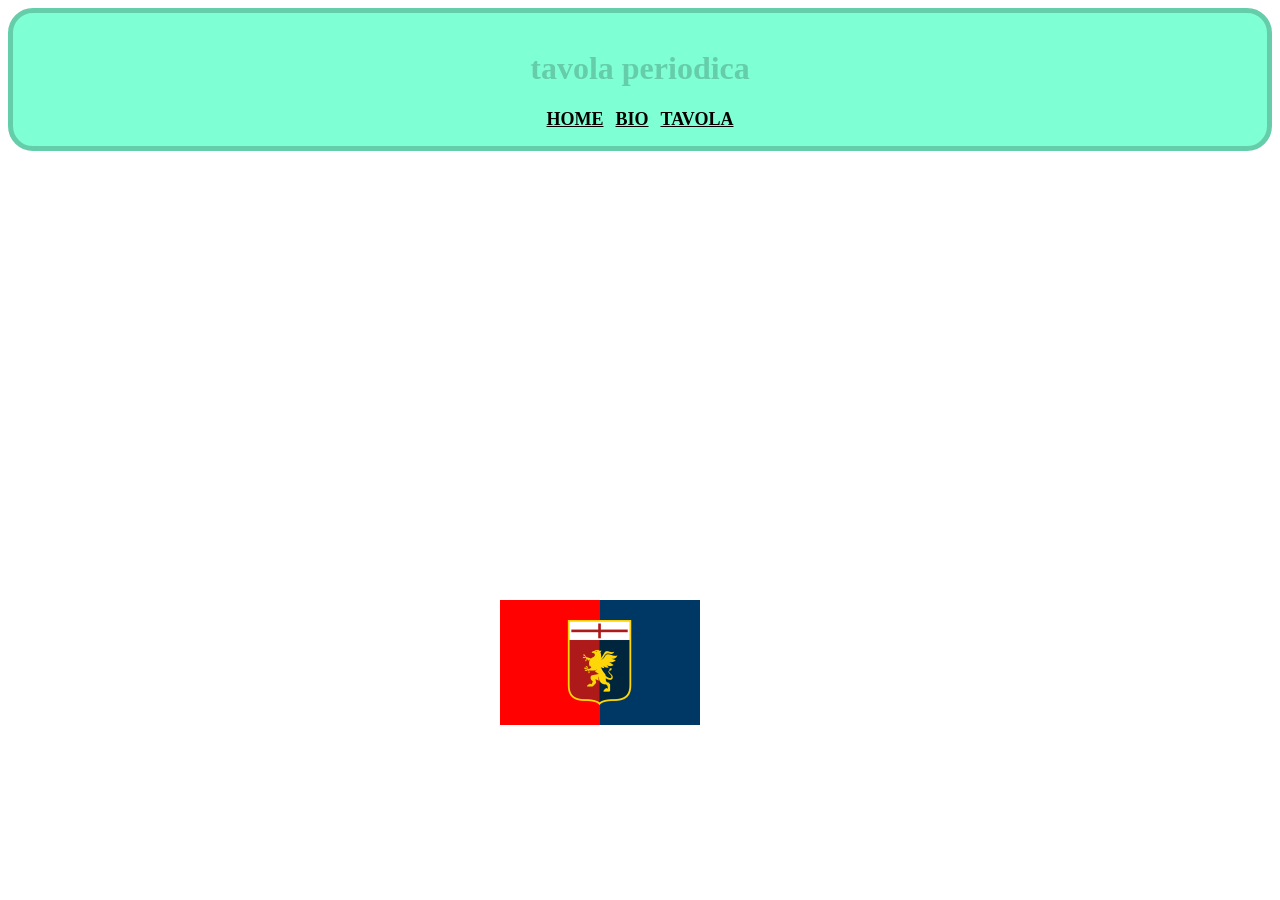
==== tavola.html @ a8ebb0de "ho aggiunto css" ====
<!DOCTYPE html>
<html lang="en">
<head>
    <meta charset="UTF-8">
    <meta name="viewport" content="width=device-width, initial-scale=1.0">
    <title>Document</title>
    <link rel="stylesheet" href="style.css">
</head>
<body>
    <header class="intestazione">
<h1>tavola periodica</h1>
<nav>
    <a class="link-navigazione" href="index.html">HOME</a>
    <a class="link-navigazione" href="bio.html">BIO</a>
    <a class="link-navigazione" href="tavola.html">TAVOLA</a>
</nav>
    </header>
    <main>

        <img class="genoaschifo" width="200" src="Genoa-nss(1).webp" alt="">

    </main>
    <footer>

    </footer>
</body>
</html>
---- style.css ----
.intestazione{
    background-color: aquamarine;
    text-align: center;
    color: mediumaquamarine;
    padding: 16px;

    border-style: solid;
    border-color: mediumaquamarine;
    border-width: 5px;
    border-radius: 25px;
}


.link-navigazione{
    color: black;
    padding: 4px;
    font-weight: bold;
    font-size: large;
}


.genoaschifo{
    position: absolute;
    top: 600px;
    left: 500px;
}


.nome-bio{
    color: hotpink;
    position: absolute;
    top: 185px;
    left: 300px;
}


.fotocarola{
    position: absolute;
    top: 275px;
    left: 265px;
}


.biocarola{
    position: absolute;
    top: 500px;
    left: 165px;
    width: 525px;
}


.link1carola{
    position: absolute;
    top: 625px;
    left: 165px;
}

.link2carola{
    position: absolute;
    top: 625px;
    left: 265px;
}


.nome-bio-a{
    color: hotpink;
}
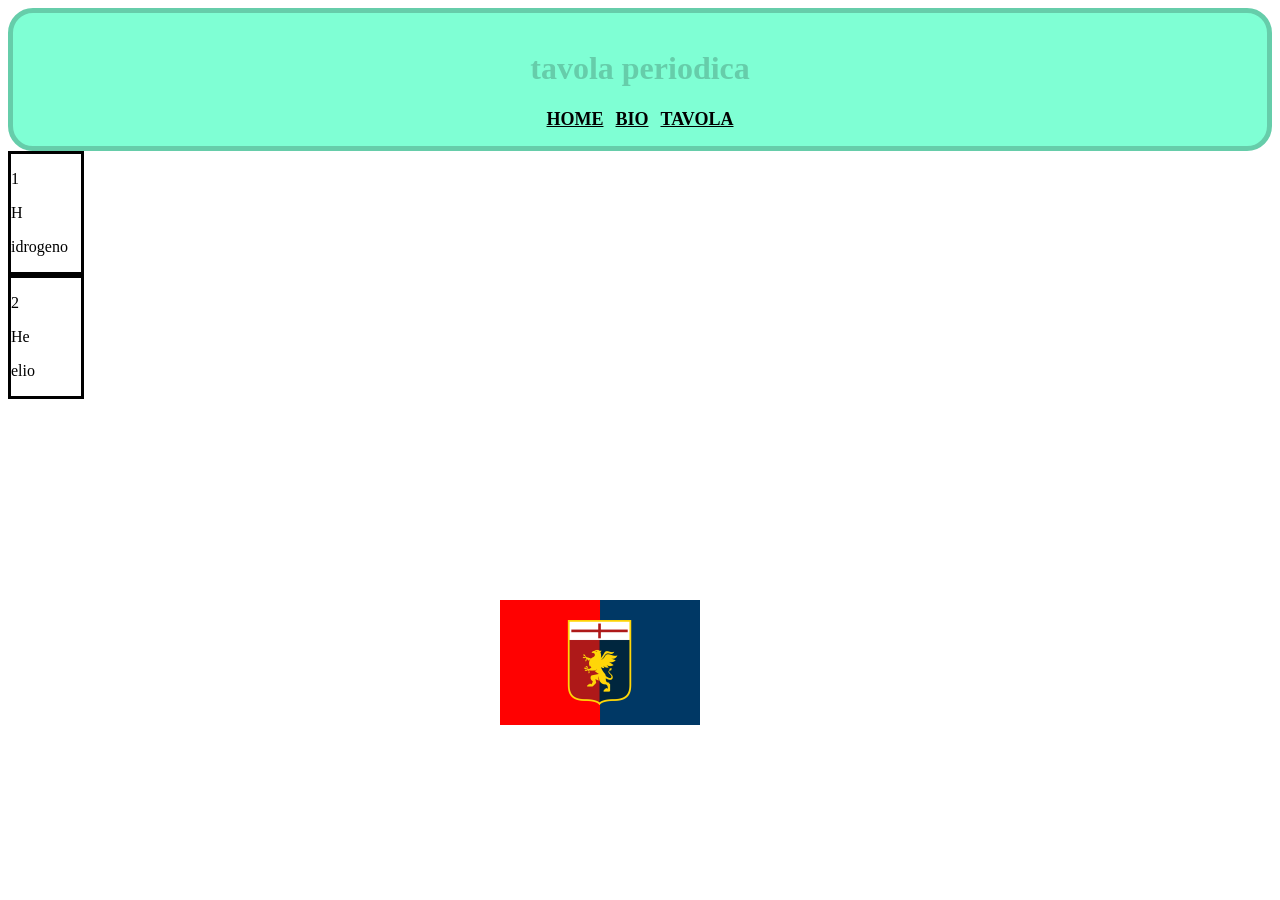
==== commit 200fb216: "tavola periodica" ====
--- a/tavola.html
+++ b/tavola.html
@@ -15,7 +15,7 @@
     <a class="link-navigazione" href="tavola.html">TAVOLA</a>
 </nav>
     </header>
-    <main>
+    <main id="contenitore">
 
         <img class="genoaschifo" width="200" src="Genoa-nss(1).webp" alt="">
 
@@ -24,4 +24,5 @@
 
     </footer>
 </body>
+<script src="programma.js"></script>
 </html>
--- a/style.css
+++ b/style.css
@@ -58,9 +58,15 @@
 .link2carola{
     position: absolute;
     top: 625px;
-    left: 265px;
+    left: 330px;
 }
 
+
+.link3carola{
+    position: absolute;
+    top: 625px;
+    left: 370px;
+}
 
 .nome-bio-a{
     color: hotpink;
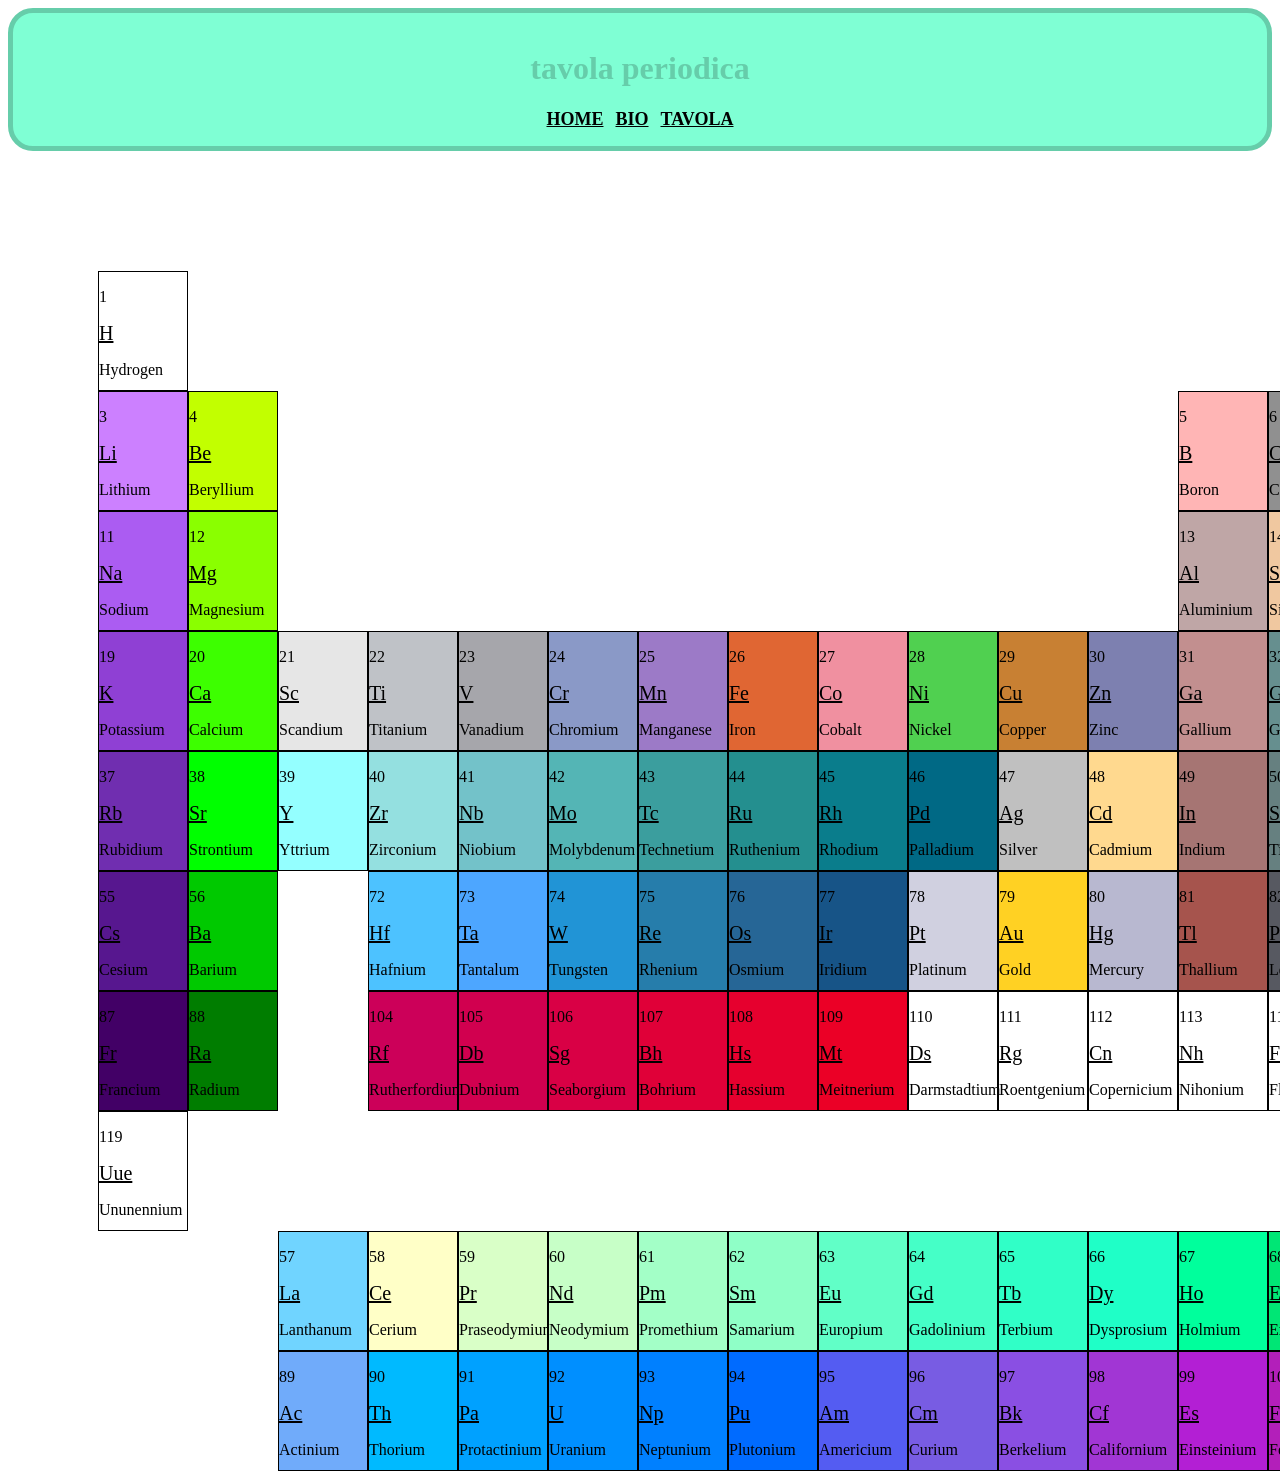
==== commit c3f73bca: "tavola periodica" ====
--- a/tavola.html
+++ b/tavola.html
@@ -17,12 +17,13 @@
     </header>
     <main id="contenitore">
 
-        <img class="genoaschifo" width="200" src="Genoa-nss(1).webp" alt="">
+    
 
     </main>
     <footer>
 
     </footer>
 </body>
+<script src="PeriodicTable.js"></script>
 <script src="programma.js"></script>
 </html>
